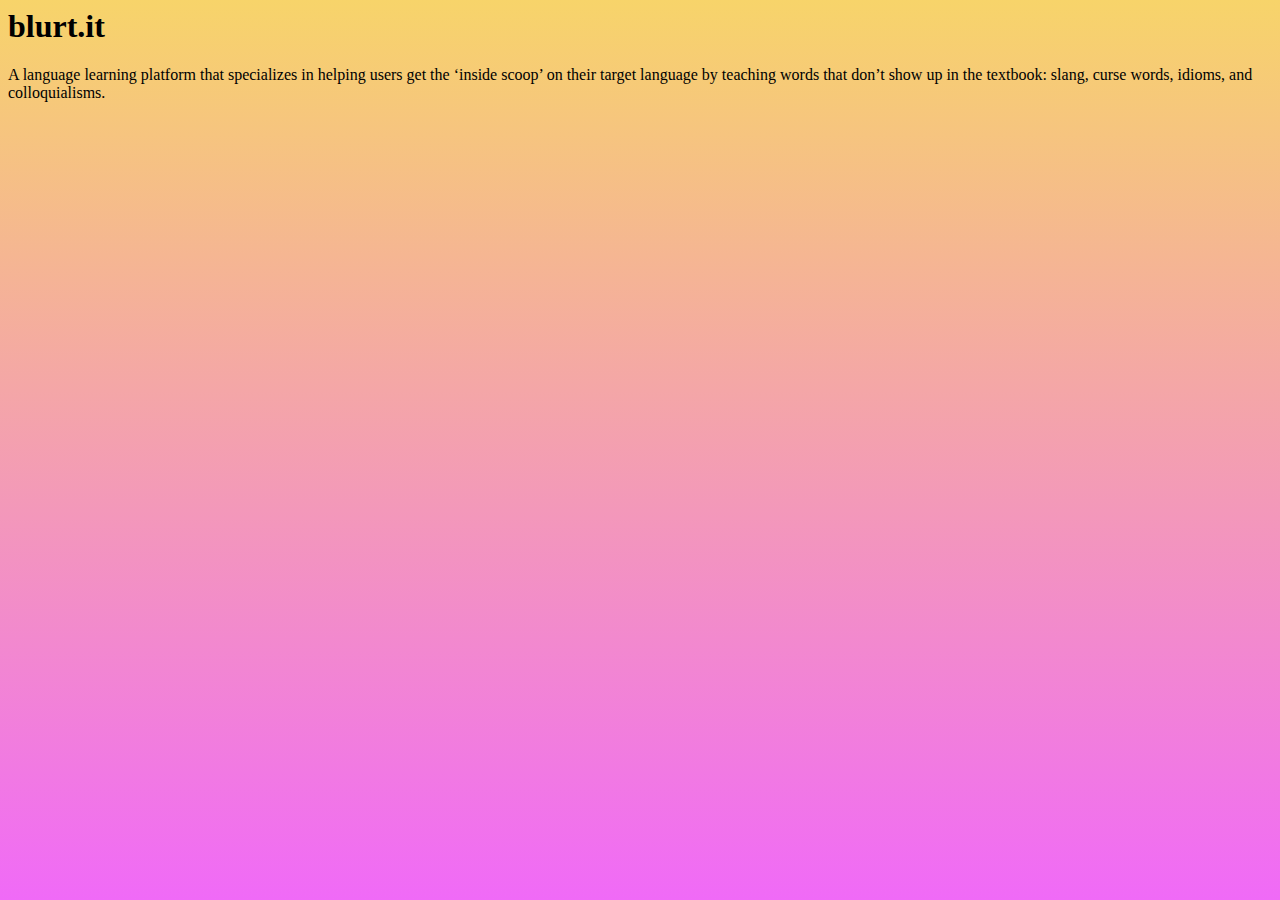
==== index.html @ 37311d9e "Update index.html" ====
<html>
    <head>
        <title>blurt.it</title>
        <style>
            body {
                background: linear-gradient(to bottom, #f7d46a, #f06af7);
            }
        </style>
</head>

<body bgcolor="#c6f5e8">
    <h1>blurt.it</h1>
    <p>A language learning platform that specializes in helping users get the ‘inside scoop’ on their target language by teaching words that don’t show up in the textbook: slang, curse words, idioms, and colloquialisms.</p>
</body>
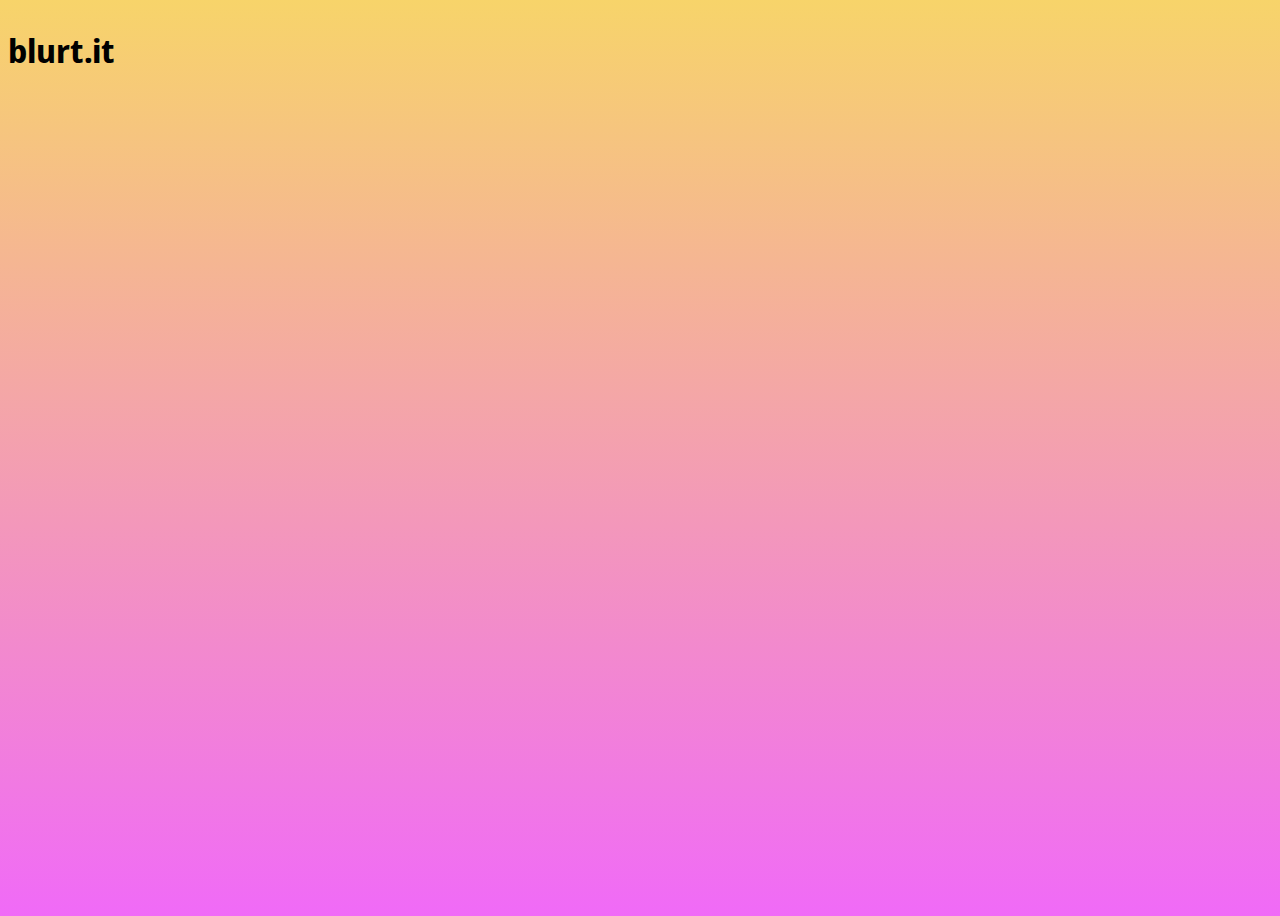
==== commit afdccda9: "anna is updating style sheet" ====
--- a/index.html
+++ b/index.html
@@ -6,9 +6,9 @@
                 background: linear-gradient(to bottom, #f7d46a, #f06af7);
             }
         </style>
+        <link rel="stylesheet" type="text/css" href="styles.css">
 </head>
 
-<body bgcolor="#c6f5e8">
+<body>
     <h1>blurt.it</h1>
-    <p>A language learning platform that specializes in helping users get the ‘inside scoop’ on their target language by teaching words that don’t show up in the textbook: slang, curse words, idioms, and colloquialisms.</p>
 </body>
--- a/styles.css
+++ b/styles.css
@@ -0,0 +1,37 @@
+
+@import url('https://fonts.googleapis.com/css2?family=Noto+Sans+Display:wght@500&display=swap');
+
+body {
+    display: flex;
+    flex-direction: column; 
+    font-family: 'Noto Sans Display', sans-serif;
+    width: 100%;
+    height: 100vh;
+    align-items: left;
+}
+body h1 {
+    font-family: 'Noto Sans Display', sans-serif;
+}
+nav {
+    display: flex; 
+    flex-direction: row;
+    padding-left:24px;
+    padding-right:24px;
+    width: 100%
+}
+
+.cool-title {
+    font-family: 'Poller One', cursive;
+    font-size: 24px
+} 
+
+.main-section {
+    display: flex;
+    flex-direction: row; 
+}
+
+.biggest-title {
+    color:#000000;
+    font-size: 54
+}
+
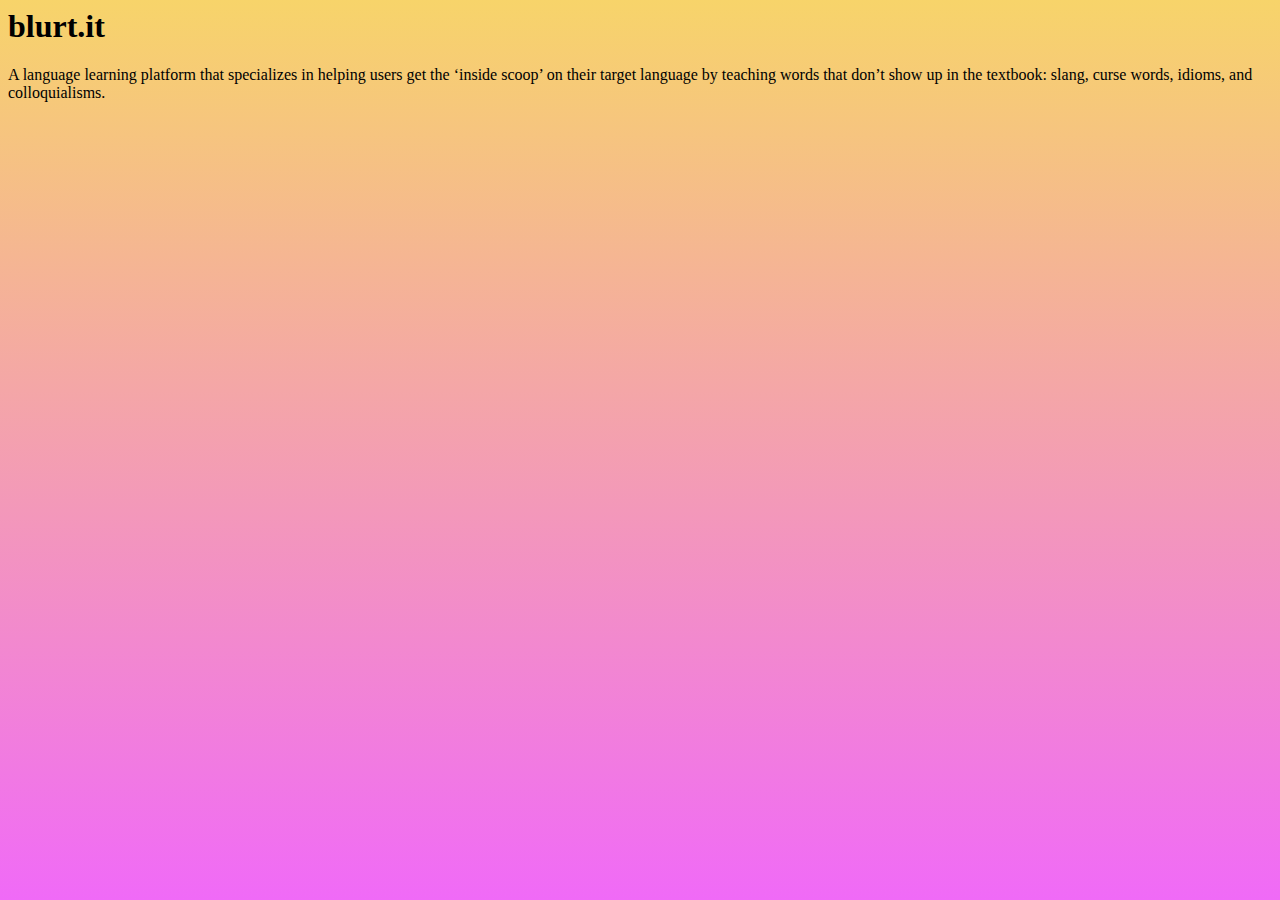
==== commit 4858983f: "Merge branch 'main' of https://github.com/LisaZ75/Blurt.it" ====
--- a/index.html
+++ b/index.html
@@ -6,9 +6,9 @@
                 background: linear-gradient(to bottom, #f7d46a, #f06af7);
             }
         </style>
-        <link rel="stylesheet" type="text/css" href="styles.css">
 </head>
 
-<body>
+<body bgcolor="#c6f5e8">
     <h1>blurt.it</h1>
+    <p>A language learning platform that specializes in helping users get the ‘inside scoop’ on their target language by teaching words that don’t show up in the textbook: slang, curse words, idioms, and colloquialisms.</p>
 </body>
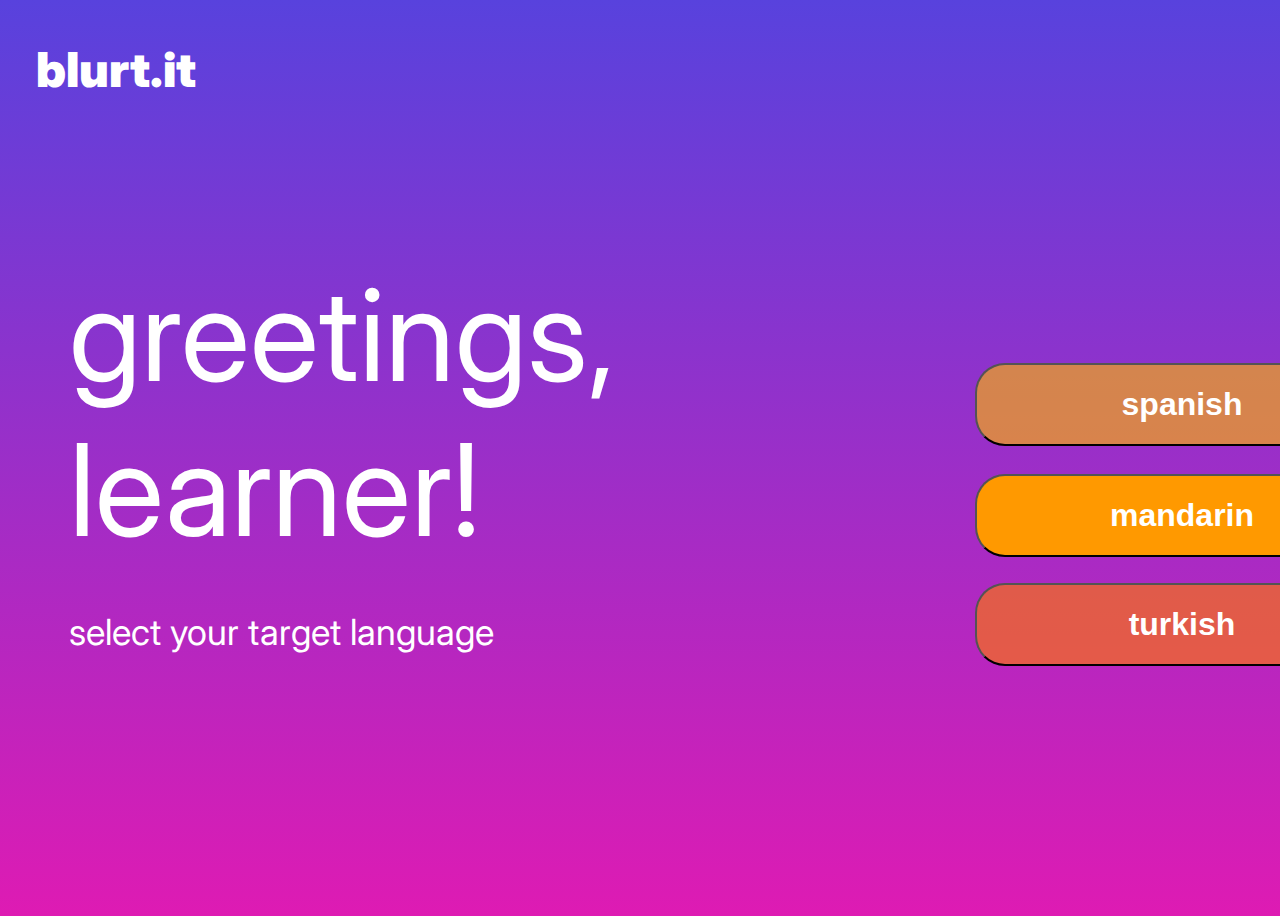
==== commit 8aae0ec9: "XiaoyanZhou Change" ====
--- a/index.html
+++ b/index.html
@@ -1,14 +1,38 @@
 <html>
     <head>
+        <link href='https://fonts.googleapis.com/css?family=Inter' rel='stylesheet'>
         <title>blurt.it</title>
         <style>
             body {
-                background: linear-gradient(to bottom, #f7d46a, #f06af7);
+                background: linear-gradient(to bottom, #5842DD, #DE1BB3);
             }
         </style>
 </head>
 
-<body bgcolor="#c6f5e8">
-    <h1>blurt.it</h1>
-    <p>A language learning platform that specializes in helping users get the ‘inside scoop’ on their target language by teaching words that don’t show up in the textbook: slang, curse words, idioms, and colloquialisms.</p>
+<body>
+    <link rel="stylesheet" href="styles.css">
+    <h1><b><a href = "/learn.html" style = "color: inherit; text-decoration: none;">blurt.it</a></b></h1>
+
+    <div class="box-parent">
+        <div class="left-box">
+            <p class="greetings">
+                greetings, learner!
+            </p>
+            <p class="blurb">
+                select your target language
+            </p>
+        </div>
+        <div class="right-box">
+            <button class="spani">
+                <a href = "/learn.html" style = "color: inherit; text-decoration: none;">spanish</a>
+            </button>
+            <button class="mandarin">
+                mandarin
+            </button>
+            <button class="turkish">
+                turkish
+            </button>
+
+        </div>
+    </div>
 </body>
--- a/styles.css
+++ b/styles.css
@@ -0,0 +1,140 @@
+
+@import url('https://fonts.googleapis.com/css2?family=Noto+Sans+Display:wght@500&display=swap');
+
+body {
+    display: flex;
+    flex-direction: column; 
+    font-family: 'Noto Sans Display', sans-serif;
+    width: 100%;
+    height: 100vh;
+    align-items: left;
+}
+
+nav {
+    display: flex; 
+    flex-direction: row;
+    padding-left:24px;
+    padding-right:24px;
+    width: 100%;
+    align-items: left;
+}
+
+h1 {
+    font-family: 'Inter';
+    color: #FFFFFF;
+    Width: 380px;
+    Height: 58.09px;
+    Top: 38px;
+    padding-left: 28px;
+    font-size: 48px;
+}
+h2 {
+    color: #FFFFFF;
+    font-family: 'Noto Sans Display', sans-serif;
+    font-size: 128px;
+    height: 108px;
+    width: 906px;
+    top: 236px;
+    left: 61px;
+    line-height: 154.91px;
+  }
+
+p {
+    color: #FFFFFF;
+}
+h3{
+    width: 414px;
+    height: 77px;
+    top: 344px;
+    left: 911px;
+    background-color: yellow;
+    border-radius: 30px;
+    text-align: center;
+    line-height: 77px;
+    font-size: 24px;
+    font-weight: bold;
+>>>>>>> Stashed changes
+}
+
+
+.main-section {
+    display: flex;
+    flex-direction: row; 
+}
+
+.biggest-title {
+    color:#000000;
+    font-size: 54
+}
+
+
+.box-parent {
+    font-family: "Inter";
+    display: grid;
+    grid-template-columns: 1fr 1fr;
+    grid-gap: 0px;
+    .left-box {
+        .greetings {
+            color: white;
+            font-size: 128px;
+            height: 108px;
+            width: 906px;
+            top: 236px;
+            padding-left: 61px;
+            line-height: 154.91px;
+        }
+        .blurb {
+            position: absolute;
+            color: #FFFFFF;
+            Width: 500px;
+            Height: 98px;
+            Top: 574px;
+            padding-left:61px;
+            font-size: 36px;
+        }
+    }
+    .right-box {
+        .spani{
+            background-color: #FFB8009E;
+            color: white;
+            position: absolute;
+            Width: 414px;
+            Top: 363px;
+            border-radius: 30px;
+            text-align: center;
+            line-height: 77px;
+            font-size: 32px;
+            font-weight: bold;
+        }
+        .mandarin{
+            color: white;
+            position: absolute;
+            background-color: #FF9900;
+            Width: 414px;
+
+            Top: 474px;
+
+            border-radius: 30px;
+            text-align: center;
+            line-height: 77px;
+            font-size: 32px;
+            font-weight: bold;
+        }
+        .turkish{
+            color: white;
+            position: absolute;
+            background-color: #FF7A009E;
+            Width: 414px;
+
+            Top: 583px;
+
+            border-radius: 30px;
+            text-align: center;
+            line-height: 77px;
+            font-size: 32px;
+            font-weight: bold;
+        }
+
+    }
+    
+}
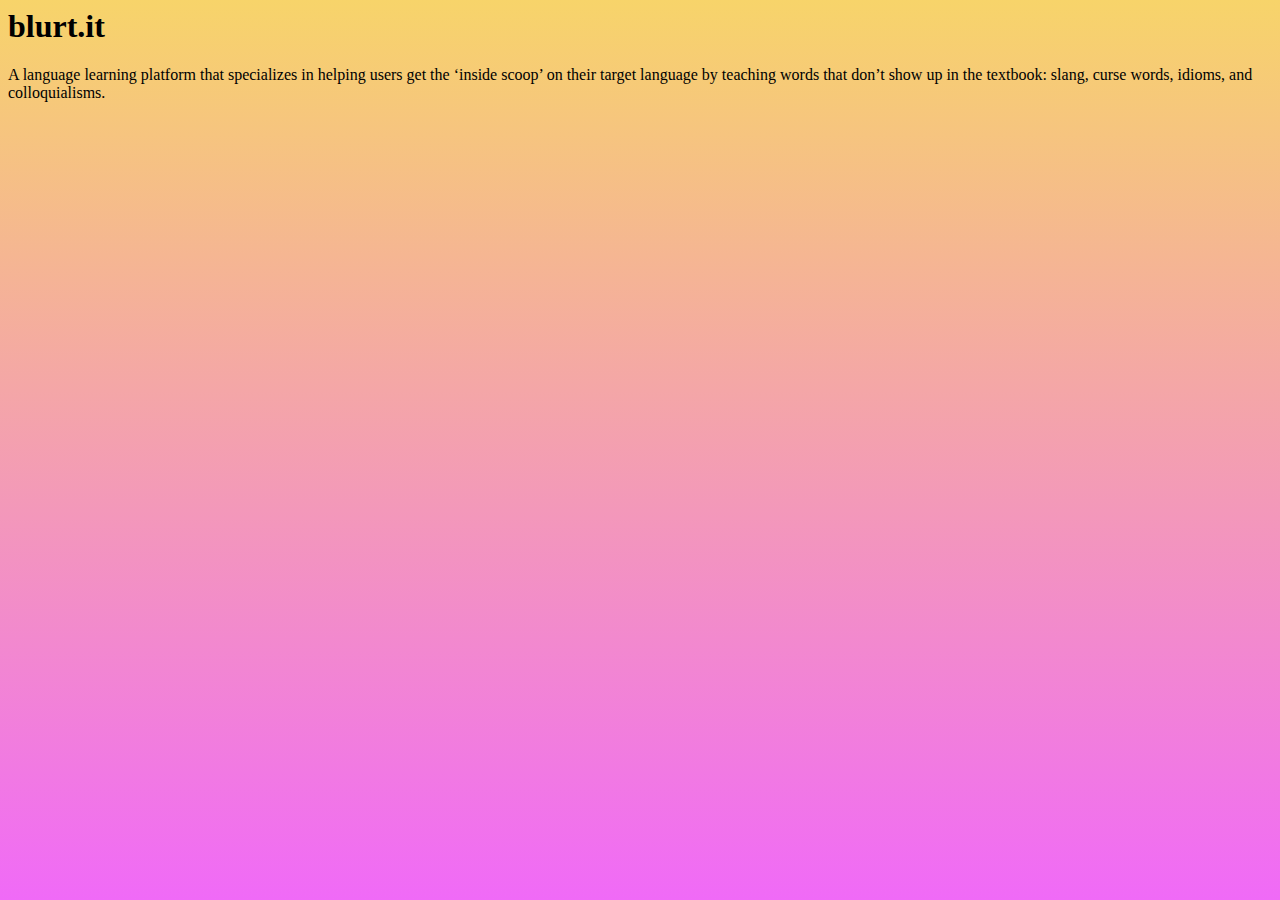
==== commit 04c8a499: "Merge branch 'main' into Emily" ====
--- a/index.html
+++ b/index.html
@@ -1,38 +1,14 @@
 <html>
     <head>
-        <link href='https://fonts.googleapis.com/css?family=Inter' rel='stylesheet'>
         <title>blurt.it</title>
         <style>
             body {
-                background: linear-gradient(to bottom, #5842DD, #DE1BB3);
+                background: linear-gradient(to bottom, #f7d46a, #f06af7);
             }
         </style>
 </head>
 
 <body>
-    <link rel="stylesheet" href="styles.css">
-    <h1><b><a href = "/learn.html" style = "color: inherit; text-decoration: none;">blurt.it</a></b></h1>
-
-    <div class="box-parent">
-        <div class="left-box">
-            <p class="greetings">
-                greetings, learner!
-            </p>
-            <p class="blurb">
-                select your target language
-            </p>
-        </div>
-        <div class="right-box">
-            <button class="spani">
-                <a href = "/learn.html" style = "color: inherit; text-decoration: none;">spanish</a>
-            </button>
-            <button class="mandarin">
-                mandarin
-            </button>
-            <button class="turkish">
-                turkish
-            </button>
-
-        </div>
-    </div>
+    <h1>blurt.it</h1>
+    <p>A language learning platform that specializes in helping users get the ‘inside scoop’ on their target language by teaching words that don’t show up in the textbook: slang, curse words, idioms, and colloquialisms.</p>
 </body>
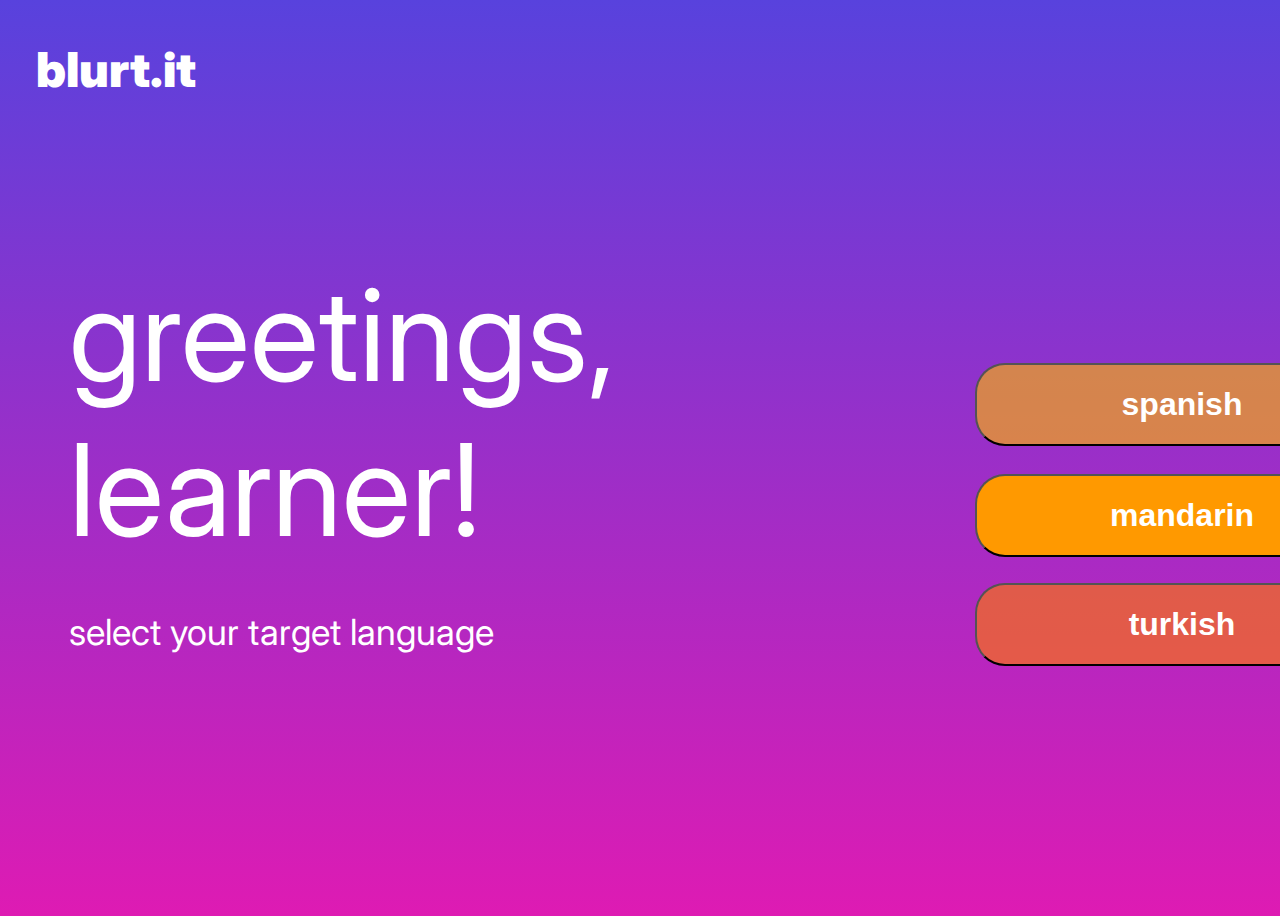
==== commit a8357a9a: "Merge branch 'main' of https://github.com/LisaZ75/Blurt.it" ====
--- a/index.html
+++ b/index.html
@@ -1,14 +1,38 @@
 <html>
     <head>
+        <link href='https://fonts.googleapis.com/css?family=Inter' rel='stylesheet'>
         <title>blurt.it</title>
         <style>
             body {
-                background: linear-gradient(to bottom, #f7d46a, #f06af7);
+                background: linear-gradient(to bottom, #5842DD, #DE1BB3);
             }
         </style>
 </head>
 
 <body>
-    <h1>blurt.it</h1>
-    <p>A language learning platform that specializes in helping users get the ‘inside scoop’ on their target language by teaching words that don’t show up in the textbook: slang, curse words, idioms, and colloquialisms.</p>
+    <link rel="stylesheet" href="styles.css">
+    <h1><b><a href = "/learn.html" style = "color: inherit; text-decoration: none;">blurt.it</a></b></h1>
+
+    <div class="box-parent">
+        <div class="left-box">
+            <p class="greetings">
+                greetings, learner!
+            </p>
+            <p class="blurb">
+                select your target language
+            </p>
+        </div>
+        <div class="right-box">
+            <button class="spani">
+                <a href = "/learn.html" style = "color: inherit; text-decoration: none;">spanish</a>
+            </button>
+            <button class="mandarin">
+                mandarin
+            </button>
+            <button class="turkish">
+                turkish
+            </button>
+
+        </div>
+    </div>
 </body>
--- a/styles.css
+++ b/styles.css
@@ -0,0 +1,140 @@
+
+@import url('https://fonts.googleapis.com/css2?family=Noto+Sans+Display:wght@500&display=swap');
+
+body {
+    display: flex;
+    flex-direction: column; 
+    font-family: 'Noto Sans Display', sans-serif;
+    width: 100%;
+    height: 100vh;
+    align-items: left;
+}
+
+nav {
+    display: flex; 
+    flex-direction: row;
+    padding-left:24px;
+    padding-right:24px;
+    width: 100%;
+    align-items: left;
+}
+
+h1 {
+    font-family: 'Inter';
+    color: #FFFFFF;
+    Width: 380px;
+    Height: 58.09px;
+    Top: 38px;
+    padding-left: 28px;
+    font-size: 48px;
+}
+h2 {
+    color: #FFFFFF;
+    font-family: 'Noto Sans Display', sans-serif;
+    font-size: 128px;
+    height: 108px;
+    width: 906px;
+    top: 236px;
+    left: 61px;
+    line-height: 154.91px;
+  }
+
+p {
+    color: #FFFFFF;
+}
+h3{
+    width: 414px;
+    height: 77px;
+    top: 344px;
+    left: 911px;
+    background-color: yellow;
+    border-radius: 30px;
+    text-align: center;
+    line-height: 77px;
+    font-size: 24px;
+    font-weight: bold;
+>>>>>>> Stashed changes
+}
+
+
+.main-section {
+    display: flex;
+    flex-direction: row; 
+}
+
+.biggest-title {
+    color:#000000;
+    font-size: 54
+}
+
+
+.box-parent {
+    font-family: "Inter";
+    display: grid;
+    grid-template-columns: 1fr 1fr;
+    grid-gap: 0px;
+    .left-box {
+        .greetings {
+            color: white;
+            font-size: 128px;
+            height: 108px;
+            width: 906px;
+            top: 236px;
+            padding-left: 61px;
+            line-height: 154.91px;
+        }
+        .blurb {
+            position: absolute;
+            color: #FFFFFF;
+            Width: 500px;
+            Height: 98px;
+            Top: 574px;
+            padding-left:61px;
+            font-size: 36px;
+        }
+    }
+    .right-box {
+        .spani{
+            background-color: #FFB8009E;
+            color: white;
+            position: absolute;
+            Width: 414px;
+            Top: 363px;
+            border-radius: 30px;
+            text-align: center;
+            line-height: 77px;
+            font-size: 32px;
+            font-weight: bold;
+        }
+        .mandarin{
+            color: white;
+            position: absolute;
+            background-color: #FF9900;
+            Width: 414px;
+
+            Top: 474px;
+
+            border-radius: 30px;
+            text-align: center;
+            line-height: 77px;
+            font-size: 32px;
+            font-weight: bold;
+        }
+        .turkish{
+            color: white;
+            position: absolute;
+            background-color: #FF7A009E;
+            Width: 414px;
+
+            Top: 583px;
+
+            border-radius: 30px;
+            text-align: center;
+            line-height: 77px;
+            font-size: 32px;
+            font-weight: bold;
+        }
+
+    }
+    
+}
